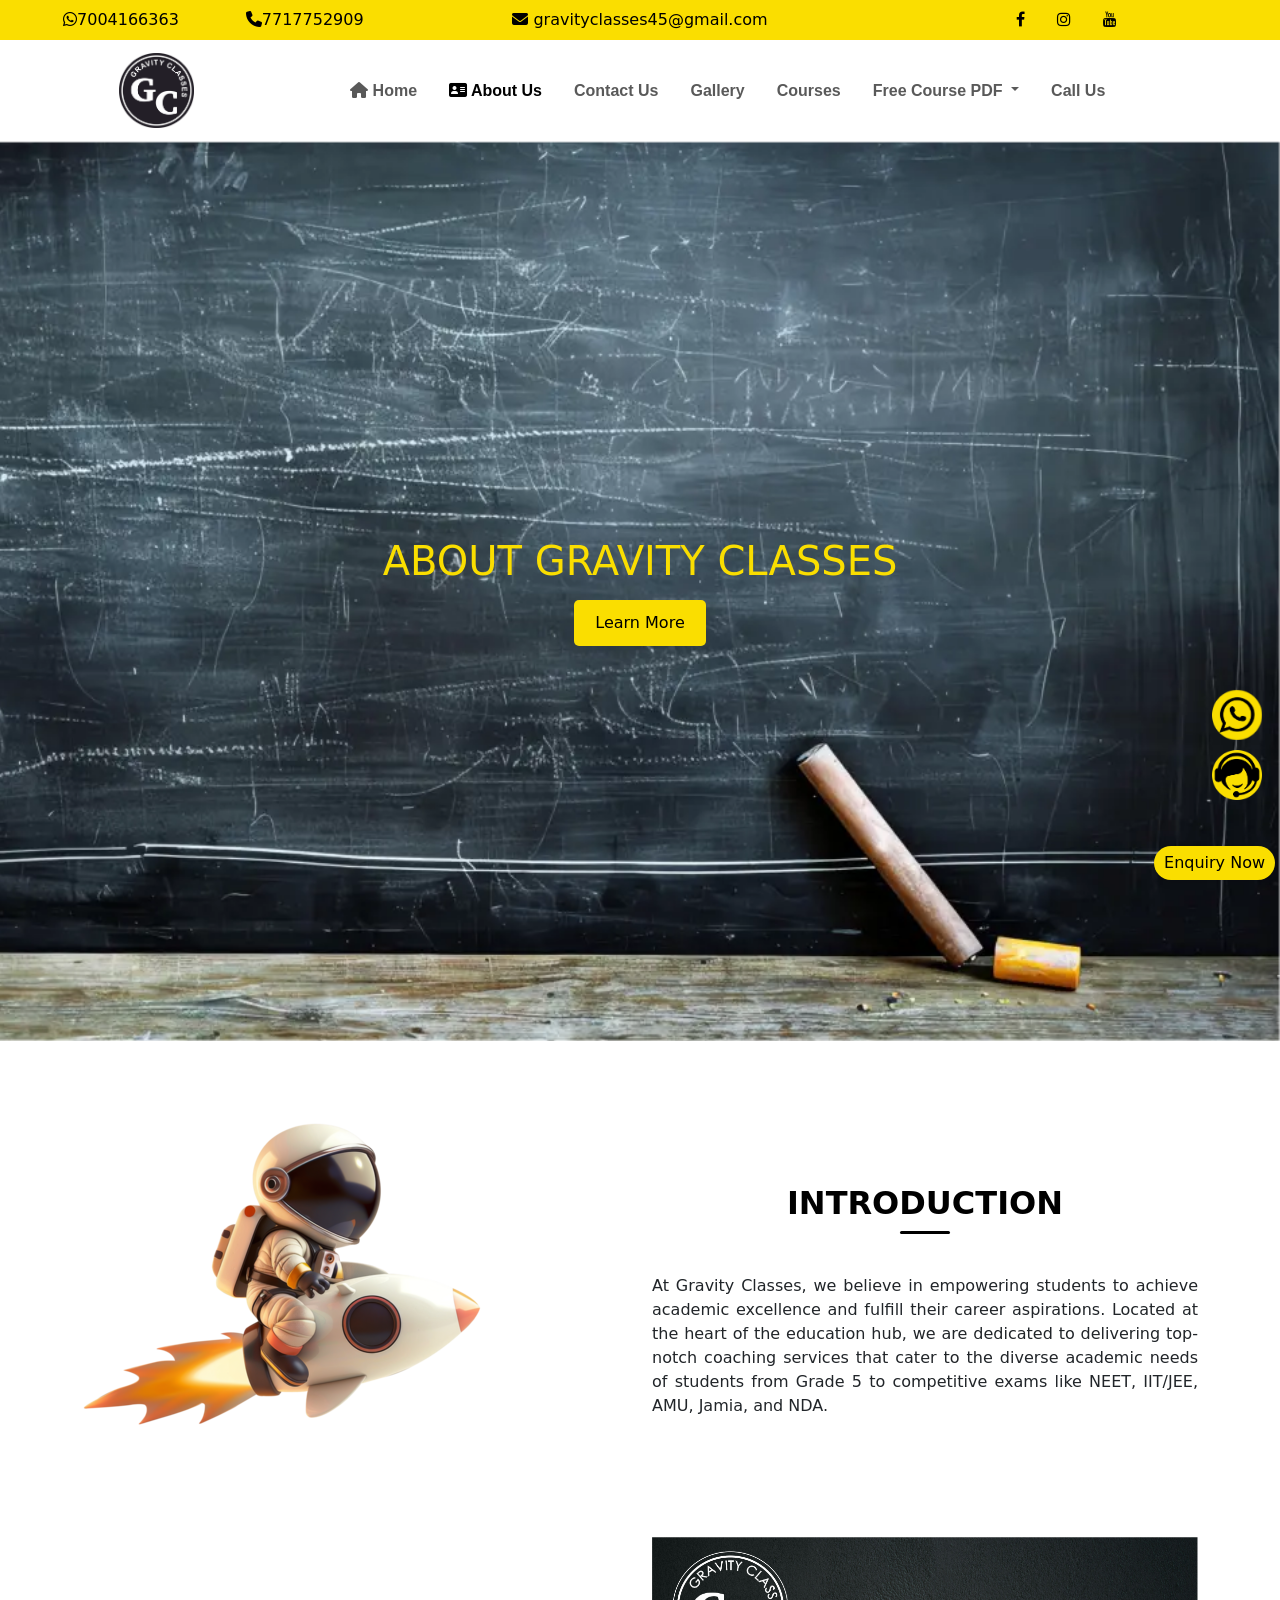
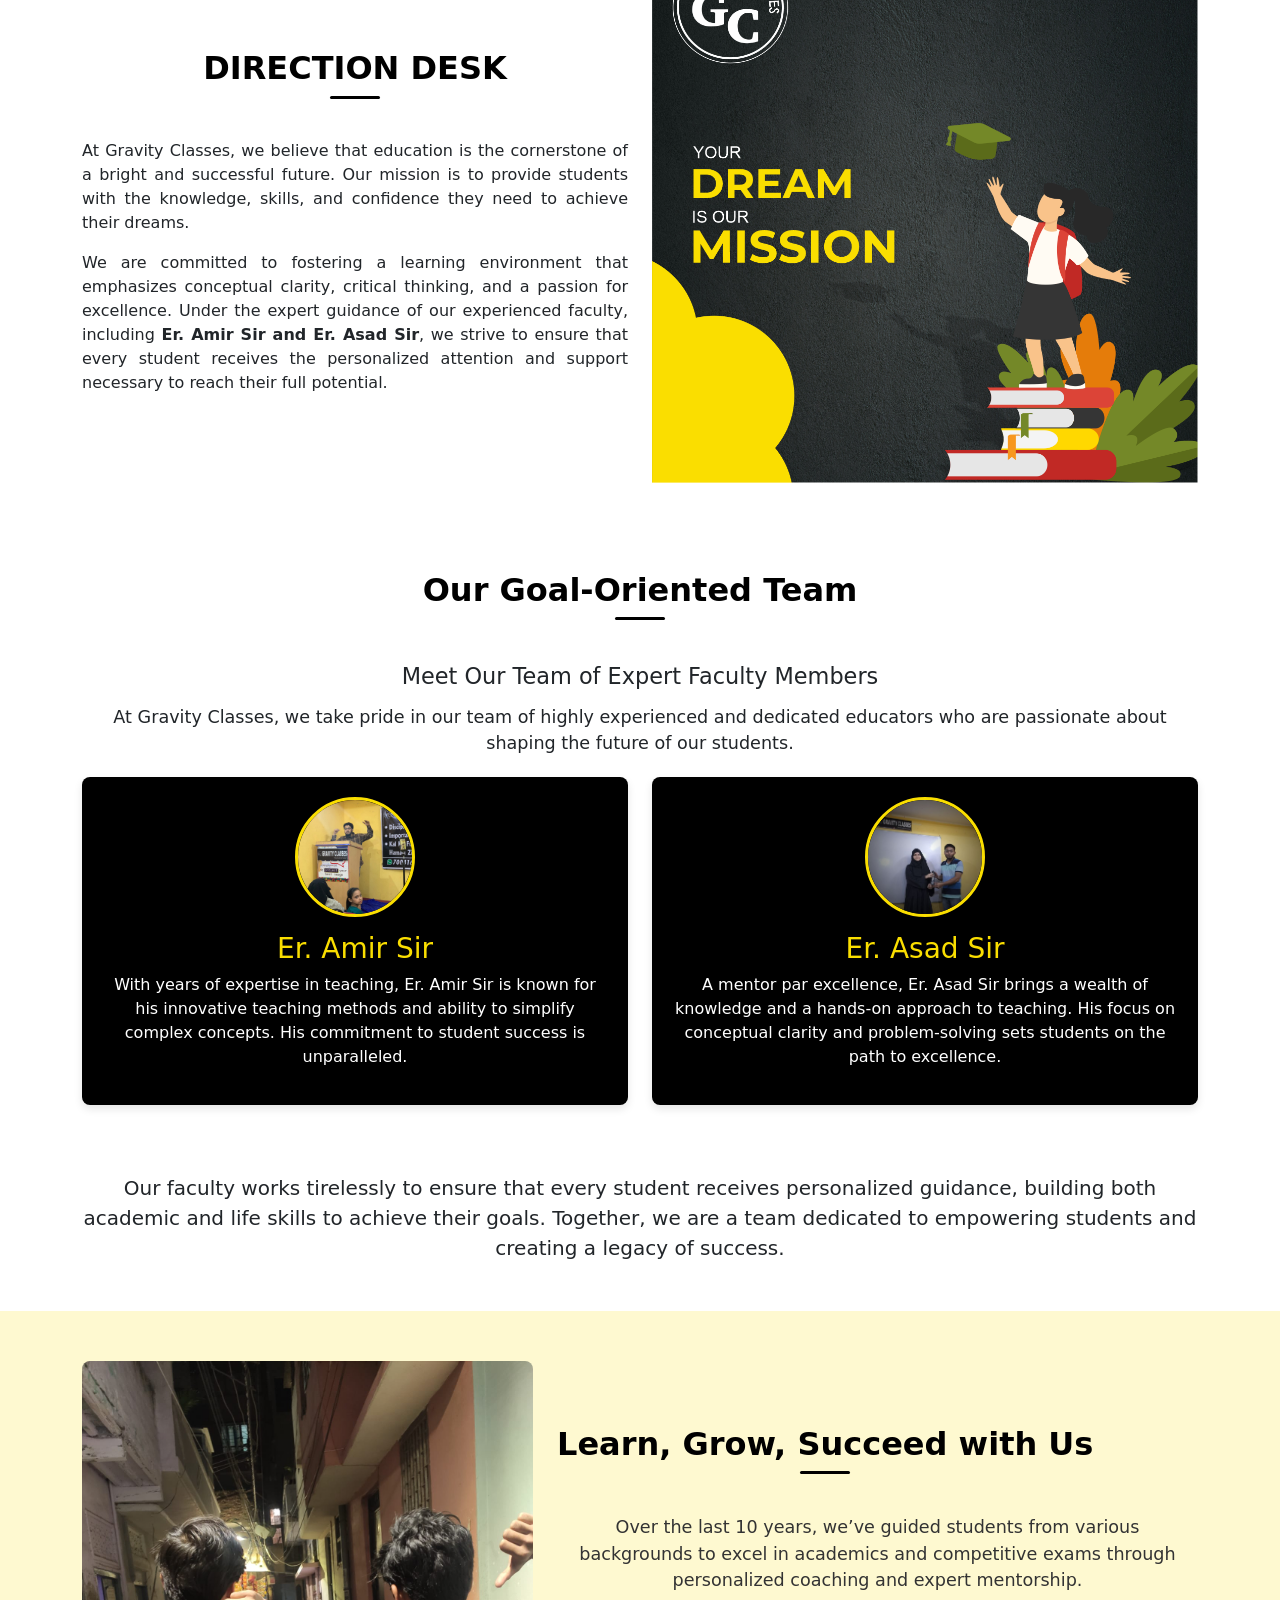
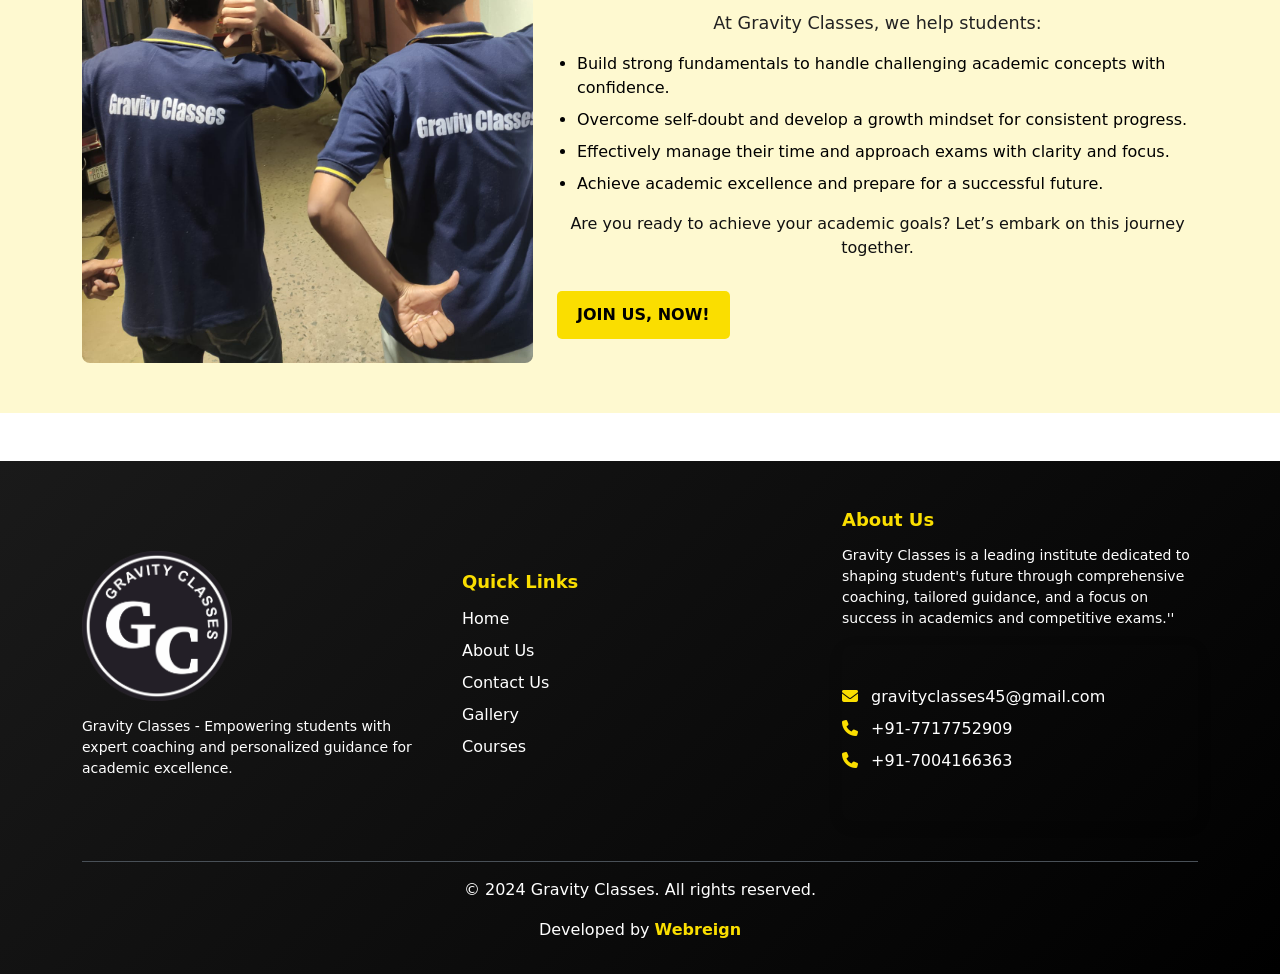
==== about.html @ c78eada7 "Add files via upload" ====
<!DOCTYPE html>
<html lang="en">

<head>
  <meta charset="UTF-8">
  <meta name="viewport" content="width=device-width, initial-scale=1.0">
  <title>Gravity Classes</title>
  <!-- custom css -->
  <link rel="stylesheet" href="stylesheet/style.css">
  <link rel="stylesheet" href="stylesheet/navbar.css">
  <link rel="stylesheet" href="stylesheet/header.css">
  <link rel="stylesheet" href="stylesheet/footer.css">
  <link rel="stylesheet" href="stylesheet/master.css">

  <!-- all cdn links -->
  <link href="https://cdn.jsdelivr.net/npm/bootstrap@5.3.3/dist/css/bootstrap.min.css" rel="stylesheet">
  <link rel="stylesheet" href="https://cdnjs.cloudflare.com/ajax/libs/font-awesome/6.6.0/css/all.min.css" />
  <link rel="stylesheet" href="https://cdnjs.cloudflare.com/ajax/libs/font-awesome/4.7.0/css/font-awesome.min.css">
  <link rel="stylesheet" href="https://unpkg.com/aos@next/dist/aos.css" />

  <!-- fonts -->
  <link rel="preconnect" href="https://fonts.googleapis.com">
  <link rel="preconnect" href="https://fonts.gstatic.com" crossorigin>
  <link
    href="https://fonts.googleapis.com/css2?family=Poppins:ital,wght@0,200;0,300;0,400;0,500;0,600;0,700;0,800;0,900;1,200&display=swap"
    rel="stylesheet">
  <link href="https://fonts.googleapis.com/css2?family=Montserrat:ital,wght@0,100..900;1,100..900&display=swap"
    rel="stylesheet">
</head>

<body>

  <!-- Navbar part start -->
  <div class="container-fluid sticky-top " style="z-index: 1030;">
    <!-- Top Bar Start -->
    <div class="container-fluid text-white sticky-top p-0" style="z-index: 1031;">
      <div class="row top-bar">
        <div class="col-md-4 d-flex justify-content-evenly gap-3 py-2">
          <a href="tel:+917004166363"><i class="fa-brands fa-whatsapp" data-aos="fade-up"></i>7004166363</a>
          <a href="tel:+917717752909"><i class="fa-solid fa-phone" data-aos="fade-down"></i>7717752909</a>
        </div>
        <div class="col-md-4 d-flex justify-content-center gap-3 py-2" data-aos="zoom-up">
          <a href="mailto:report2nestiva@gmail.com"><i class="fa-solid fa-envelope"></i>
            gravityclasses45@gmail.com</a>
        </div>

        <div class="col-md-4 d-flex justify-content-center gap-3 py-2">
          <div class="mx-2"><i class="fa fa-facebook" data-aos="fade-right" data-aos-delay="200"></i></div>
          <div class="mx-2"><i class="fa fa-instagram" data-aos="fade-right" data-aos-delay="300"></i></div>
          <div class="mx-2"><i class="fa fa-youtube" data-aos="fade-right" data-aos-delay="400"></i></div>
        </div>
      </div>
    </div>
    <!-- Top Bar End -->
    <div class="row bg-white">
      <div class="col-md-10 m-auto">
        <nav class="navbar navbar-expand-lg">
          <a class="navbar-brand" href="index.html"><img src="assets/Logo.png" alt="" width="75px"></a>
          <!-- toggle button -->
          <button class="navbar-toggler shadow-none border-0" type="button" data-bs-toggle="offcanvas"
            data-bs-target="#offcanvasDarkNavbar" aria-controls="offcanvasDarkNavbar" aria-label="Toggle navigation">
            <span class="navbar-toggler-icon"></span>
          </button>
          <!-- toggle button -->

          <div class="offcanvas offcanvas-start" tabindex="-1" id="offcanvasDarkNavbar"
            aria-labelledby="offcanvasDarkNavbarLabel">
            <!-- offcanvas header -->
            <div class="offcanvas-header">
              <a href="index.html"><img src="assets/Logo.png" alt="" width="75px"></a>
              <button type="button" class="btn-close btn-close-black shadow-none border-0" data-bs-dismiss="offcanvas"
                aria-label="Close"></button>
            </div>
            <!-- offcanvas header -->
            <!-- offcanvas body -->
            <div class="offcanvas-body">
              <!-- navbar nav -->
              <ul class="navbar-nav justify-content-end flex-grow-1 pe-5 gap-3">
                <li class="nav-item">
                  <a class="nav-link" aria-current="page" href="index.html"><i class="fa-solid fa-house"></i>
                    Home</a>
                </li>
                <li class="nav-item">
                  <a class="nav-link active" href="about.html"><i class="fa-solid fa-address-card"></i>
                    About Us</a>
                </li>
                <li class="nav-item">
                  <a class="nav-link" href="contact.html">Contact Us</a>
                </li>
                <li class="nav-item">
                  <a class="nav-link" href="gallery.html">Gallery</a>
                </li>

                <li class="nav-item">
                  <a class="nav-link" href="courses.html">Courses</a>
                </li>
                <!-- Free Course Dropdown Menu added below -->
                <li class="nav-item dropdown">
                  <a class="nav-link dropdown-toggle" href="#" id="freeCourseDropdown" role="button">
                    Free Course PDF
                  </a>
                  <ul class="dropdown-menu" aria-labelledby="freeCourseDropdown">
                    <li><a class="dropdown-item" href="class-9-pdf.html">Class 9</a></li>
                    <li><a class="dropdown-item" href="class-10-pdf.html">Class 10</a></li>
                  </ul>
                </li>

                <li class="nav-item ">
                  <a class="nav-link" href="tel:+917004166363" role="button" aria-expanded="true">
                    Call Us
                  </a>
                </li>
              </ul>
              <!-- navbar nav -->
            </div>
            <!-- offcanvas body -->
          </div>
        </nav>
      </div>
    </div>
  </div>
  <!-- Navbar part end -->

  <!-- about header -->
  <div class="container-fluid about-header">
    <div class="row">
      <div class="col-md-12">
        <h1>ABOUT GRAVITY CLASSES</h1>
        <center><a href="#story" class="btn">Learn More</a></center>
      </div>
    </div>
  </div>
  <!-- \end{code} -->

  <!-- Introduction start-->
  <div class="container my-5 mt-5 introduction">
    <div class="row">
      <div class="col-md-6">
        <div class="img-box-1" data-aos="fade-right">
          <img src="assets/gravity_intro.webp" class="img-fluid" alt="">
        </div>
      </div>
      <div class="col-md-6 d-flex align-items-center justify-content-center flex-column">
        <div class="content-box text-center">
          <h3 class="section-title">INTRODUCTION </h3>
          <p>At Gravity Classes, we believe in empowering students to achieve academic excellence and fulfill their
            career aspirations. Located at the heart of the education hub, we are dedicated to delivering top-notch
            coaching services that cater to the diverse academic needs of students from Grade 5 to competitive exams
            like NEET, IIT/JEE, AMU, Jamia, and NDA.</p>
        </div>
      </div>

    </div>
  </div>
  <!-- Introduction end-->

  <!-- Director's Desk start-->
  <div class="container mt-5 my-5 director">
    <div class="row">
      <div class="col-md-6 d-flex align-items-center justify-content-center flex-column">
        <div class="content-box text-center">
          <h3 class="section-title">DIRECTION DESK</h3>
          <p>At Gravity Classes, we believe that education is the cornerstone of a bright and successful future. Our
            mission is to provide students with the knowledge, skills, and confidence they need to achieve their dreams.
          </p>
          <P>We are committed to fostering a learning environment that emphasizes conceptual clarity, critical thinking,
            and a passion for excellence. Under the expert guidance of our experienced faculty, including <b> Er. Amir
              Sir and Er. Asad Sir</b>, we strive to ensure that every student receives the personalized attention and
            support necessary to reach their full potential.</P>
        </div>
      </div>
      <div class="col-md-6">
        <img src="assets/aboutGravitycreative.png" class="img-fluid" alt="">
      </div>
    </div>
  </div>
  <!-- Director's Desk end-->

  <!-- Goal-Oriented Team start-->
  <section class="container my-5 goal-team" data-aos="fade-up">
    <h2 class="section-title">Our Goal-Oriented Team</h2>
    <p class="section-subtitle">
      Meet Our Team of Expert Faculty Members
    </p>
    <p class="section-intro">
      At Gravity Classes, we take pride in our team of highly experienced and dedicated educators who are passionate
      about shaping the future of our students.
    </p>

    <div class="row">
      <!-- Card 1: Er. Amir Sir -->
      <div class="col-md-6 mb-5">
        <div class="team-card" data-aos="fade-up">
          <img src="/assets/codepen1.jpg" alt="Er. Amir Sir" class="team-img">
          <h3>Er. Amir Sir</h3>
          <p>With years of expertise in teaching, Er. Amir Sir is known for his innovative teaching methods and ability
            to simplify complex concepts. His commitment to student success is unparalleled.</p>
        </div>
      </div>

      <!-- Card 2: Er. Asad Sir -->
      <div class="col-md-6">
        <div class="team-card" data-aos="fade-up" data-aos-delay="100">
          <img src="/assets/codepen2.jpg" alt="Er. Asad Sir" class="team-img">
          <h3>Er. Asad Sir</h3>
          <p>A mentor par excellence, Er. Asad Sir brings a wealth of knowledge and a hands-on approach to teaching. His
            focus on conceptual clarity and problem-solving sets students on the path to excellence.</p>
        </div>
      </div>
    </div>

    <p class="team-note">
      Our faculty works tirelessly to ensure that every student receives personalized guidance, building both academic
      and life skills to achieve their goals. Together, we are a team dedicated to empowering students and creating a
      legacy of success.
    </p>
  </section>
  <!-- Goal-Oriented Team end-->

  <!-- Study Centers Section start-->
  <section class="coaching-section">
    <div class="container">
      <div class="row align-items-center">
        <!-- Image Column -->
        <div class="col-md-5">
          <img src="assets/codepen5.jpg" alt="Coach Image" class="coach-img">
        </div>
        <!-- Content Column -->
        <div class="col-md-7">
          <h3 class="section-title">Learn, Grow, Succeed with Us</h3>
          <p class="intro-text">
            Over the last 10 years, we’ve guided students from various backgrounds to excel in academics and competitive
            exams through personalized coaching and expert mentorship.
          </p>
          <p class="coaching-details">
            At Gravity Classes, we help students:
          </p>
          <ul class="coaching-list">
            <li>Build strong fundamentals to handle challenging academic concepts with confidence.</li>
            <li>Overcome self-doubt and develop a growth mindset for consistent progress.</li>
            <li>Effectively manage their time and approach exams with clarity and focus.</li>
            <li>Achieve academic excellence and prepare for a successful future.</li>
          </ul>
          <p class="coaching-question">
            Are you ready to achieve your academic goals? Let’s embark on this journey together.
          </p>
          <a href="#" class="cta-btn">JOIN US, NOW!</a>
        </div>

      </div>
    </div>
  </section>

  <!-- Study Centers Section end-->





  <!-- Footer Start -->
  <footer id="footer" class="bg-black pt-5 pb-3 text-white mt-5" data-bs-theme="dark">
    <div class="container">
      <div class="row align-items-center">

        <!-- Logo Section -->
        <div class="col-md-4 text-center text-md-start">
          <a href="index.html">
            <img src="assets/Logo.png" alt="Gravity Classes Logo" class="footer-logo">
          </a>
          <p class="footer-text">
            Gravity Classes - Empowering students with expert coaching and personalized guidance for academic
            excellence.
          </p>
        </div>

        <!-- Navigation Links -->
        <div class="col-md-4">
          <h5 class="widget-title">Quick Links</h5>
          <ul class="list-unstyled">
            <li><a href="index.html">Home</a></li>
            <li><a href="about.html">About Us</a></li>
            <li><a href="contact.html">Contact Us</a></li>
            <li><a href="gallery.html">Gallery</a></li>
            <li><a href="courses.html">Courses</a></li>
          </ul>
        </div>

        <!-- About Section -->
        <div class="col-md-4">
          <h5 class="widget-title">About Us</h5>
          <p class="footer-text">
            Gravity Classes is a leading institute dedicated to shaping student's future through comprehensive coaching,
            tailored guidance, and a focus on success in academics and competitive exams.''
          </p>
          <ul class="list-unstyled contact-info">
            <li><i class="fas fa-envelope"></i> <a
                href="mailto:gravityclasses45@gmail.com">gravityclasses45@gmail.com</a></li>
            <li><i class="fas fa-phone"></i> <a href="tel:+917717752909">+91-7717752909</a></li>

            <li><i class="fas fa-phone"></i> <a href="tel:+917004166363">+91-7004166363</a></li>
          </ul>
        </div>

      </div>

      <!-- Copyright & Developer Info -->
      <div class="border-top mt-4 pt-3 text-center">
        <p>© 2024 Gravity Classes. All rights reserved.</p>
        <p>Developed by <a href="webreign.in" class="developer-link">Webreign</a></p>
      </div>
    </div>
  </footer>
  <!-- Footer End -->

  <!--All fixed button for call and whatsapp start -->
  <button type="button" class="fixed-enquiry-btn" data-bs-toggle="modal" data-bs-target="#enquiryModal">
    Enquiry Now
  </button>
  <!-- Modal -->
  <div class="modal fade" id="enquiryModal" tabindex="-1" aria-labelledby="enquiryModalLabel" aria-hidden="true">
    <div class="modal-dialog">
      <div class="modal-content">
        <div class="modal-header">
          <h5 class="modal-title" id="enquiryModalLabel">Enquiry Form</h5>
          <button type="button" class="btn-close bg-warning shadow-none border-0" data-bs-dismiss="modal"
            aria-label="Close"></button>
        </div>
        <div class="modal-body">
          <form action="https://api.web3forms.com/submit" method="POST">
            <input type="hidden" name="access_key" value="4f7d70d0-d4d8-4e77-a609-e9d0a8ba5154" />
            <!-- Honeypot Spam Protection -->
            <input type="checkbox" name="botcheck" class="hidden" style="display: none" />

            <div class="mb-3">
              <label for="name" class="form-label">Name</label>
              <input type="text" class="form-control" id="name" name="name" placeholder="Enter your name" required />
            </div>

            <div class="mb-3">
              <label for="email" class="form-label">Email address</label>
              <input type="email" class="form-control" id="email" name="email" placeholder="Enter your email"
                required />
            </div>

            <div class="mb-3">
              <label for="phone" class="form-label">Phone Number</label>
              <input type="tel" class="form-control" id="phone" name="phone" placeholder="Enter your phone number"
                required />
            </div>

            <!-- Modal Footer with buttons -->
            <div class="modal-footer">
              <button type="button" class="btn" data-bs-dismiss="modal" id="btn_close">
                Close
              </button>
              <button type="submit" class="btn btn-brand">Submit</button>
            </div>
          </form>
        </div>
      </div>
    </div>
  </div>

  <div class="fixed-buttons">
    <a href="https://wa.me/+917004166363" target="_blank"><img src="assets/wh.png" alt="" data-aos="zoom-in-down" /></a>
    <a href="tel:+917717752909" class="call"><img src="assets/calling.png" alt="" data-aos="fade-right" /></a>
  </div>
  <!--All fixed button for call and whatsapp end -->

  <!-- all cdn js -->
  <script src="https://cdn.jsdelivr.net/npm/bootstrap@5.3.3/dist/js/bootstrap.bundle.min.js"></script>
  <script src="https://unpkg.com/aos@next/dist/aos.js"></script>
  <link rel="stylesheet" href="https://cdn.jsdelivr.net/npm/swiper/swiper-bundle.min.css">
  <script src="https://cdn.jsdelivr.net/npm/swiper/swiper-bundle.min.js"></script>
  <script src="script.js"></script>
  <script>
    AOS.init({
      offset: 120,
      duration: 1000
    });
  </script>
</body>

</html>
---- stylesheet/style.css ----
/* Coaching Overview Start */
#OverviewContainer {
    background-color: var(--black);
    padding: 60px 0;
}

.Overview {
    display: flex;
    align-items: center;
    justify-content: center;
    min-height: 90vh;
    flex-direction: column;
    text-align: center;
}

.overviewCard {
    background: var(--yellow);
    padding: 40px;
    border-radius: 10px;
    text-align: center;
    max-width: 800px;
    margin: auto;
    box-shadow: 0px 4px 10px rgba(255, 223, 0, 0.2);
    transition: transform 0.3s ease-in-out;
}

.overviewCard:hover {
    transform: translateY(-5px);
}

.overviewCard h2 {
    font-size: 38px;
    font-weight: 700;
    color: var(--black);
    white-space: nowrap;
    text-transform: uppercase;
}

.overviewCard p {
    font-size: 16px;
    line-height: 1.6;
    color: var(--black);
    font-weight: 500;
    text-align: justify;
}

.btn-learn {
    display: inline-block;
    margin-top: 20px;
    padding: 12px 24px;
    background-color: var(--black);
    color: var(--yellow);
    font-weight: 600;
    border-radius: 6px;
    text-decoration: none;
    transition: 0.3s ease-in-out;
}

.btn-learn:hover {
    background-color: var(--white);
    color: var(--black);
}

/* Mission & Vision Section */
.mission-vision-section {
    background-color: var(--black);
    padding: 60px 0;
}

.mission-vision-section .row {
    display: flex;
    align-items: center;
    justify-content: center;
}

.mission-box,
.vision-box {
    background: var(--yellow);
    padding: 40px;
    border-radius: 10px;
    text-align: center;
    box-shadow: 0px 4px 10px rgba(255, 223, 0, 0.2);
    transition: transform 0.3s ease-in-out;
    max-width: 500px;
    margin: 20px auto;
}

.mission-box:hover,
.vision-box:hover {
    transform: translateY(-5px);
}

.mission-box h2,
.vision-box h2 {
    font-size: 30px;
    font-weight: 700;
    color: var(--black);
    text-transform: uppercase;
    margin-bottom: 15px;
}

.mission-box p,
.vision-box p {
    font-size: 16px;
    color: var(--black);
    font-weight: 500;
    text-align: center;
}

.highlight {
    font-size: 16px;
    font-style: italic;
    font-weight: 900;
}

/* Responsive Design */
@media (max-width: 992px) {
    .Overview {
        min-height: auto;
        padding: 40px 0;
    }

    .overviewCard {
        padding: 30px;
    }

    .overviewCard h1 {
        font-size: 34px;
    }

    .overviewCard h2 {
        font-size: 16px;
    }

    .mission-vision-section .row {
        flex-direction: column;
    }

    .mission-box,
    .vision-box {
        padding: 30px;
        width: 90%;
    }
}

@media (max-width: 768px) {
    .overviewCard h1 {
        font-size: 28px;
    }

    .overviewCard h2 {
        font-size: 16px;
    }

    .mission-box h2,
    .vision-box h2 {
        font-size: 16px;
    }

    .mission-box p,
    .vision-box p {
        font-size: 16px;
    }
}

@media (max-width: 576px) {
    .overviewCard {
        padding: 25px;
        max-width: 95%;
    }

    .mission-box,
    .vision-box {
        padding: 25px;
    }

    .overviewCard h1 {
        font-size: 24px;
    }

    .overviewCard h2 {
        font-size: 16px;
    }
}

/* Coaching Overview End */


/* Fixed Background Start */
#fixedContainer {
    width: 100%;
    height: 60vh;
    background-image: url('/assets/fixedBg.png');
    background-repeat: no-repeat;
    background-size: cover;
    /* Ensures full coverage */
    background-position: center;
    background-attachment: fixed;
    display: flex;
    align-items: center;
    justify-content: center;
    text-align: center;
}

/* Styling for the text */
#fixedContainer h2 {
    font-size: 36px;
    color: var(--black);
    font-weight: 700;
    text-transform: uppercase;
}

/* Button Styling */
.btn-join {
    display: inline-block;
    margin-top: 20px;
    padding: 12px 24px;
    background-color: var(--black);
    color: var(--white);
    font-weight: 600;
    border-radius: 6px;
    text-decoration: none;
    transition: 0.3s ease-in-out;
}

.btn-join:hover {
    background-color: var(--white);
    color: var(--black);
}

/* Responsive Fix */
@media (max-width: 768px) {

    #fixedContainer {
        height: 40vh;
        background-color: var(--yellow);
        background-size: contain;
    }

    #fixedContainer h2 {
        font-size: 16px;
    }

    .btn-join {
        padding: 10px 20px;
    }
}

/* fixed background end */



/* Courses start */
.courses .icon-box {
    box-shadow: 0px 8px 30px rgba(0, 0, 0, 0.12);
    padding: 40px 25px;
    border-radius: 12px;
    transition: all 0.4s ease-in-out;
    background: var(--white);
    text-align: center;
}

.courses .icon-box .icon {
    margin-bottom: 20px;
    display: inline-block;
    width: 60px;
    height: 60px;
    color: var(--black);
    font-size: 30px;
    line-height: 60px;
    border-radius: 50%;
    background-color: var(--yellow);
}

.courses h2,
p {
    text-align: center;
}

.courses .icon-box h4 {
    font-weight: 600;
    margin-bottom: 36px;
    font-size: 16px;
    color: var(--black);
}

.courses .icon-box h4 a {
    color: var(--black);
    text-decoration: none;
}

.courses .icon-box p {
    font-size: 16px;
    color: var(--black);
    margin-bottom: 0;
}

.courses .icon-box:hover {
    transform: translateY(-10px) scale(1.05);
    background: var(--yellow);
    color: var(--black);
    transform: 0.5s ease;
}

.courses .icon-box:hover .icon {
    background-color: var(--black);
    color: var(--yellow);
}

.courses .icon-box:hover h4,
.courses .icon-box:hover p {
    color: var(--black);
}

/* Courses end */

/* Image Gallery Animation Start */
.gallery-slider {
    display: flex;
    flex-wrap: wrap;
    justify-content: center;
    width: 100%;
    padding: 1vw 2vw;
}

/* Panel Styling */
.panel {
    background-size: cover;
    background-position: center;
    background-repeat: no-repeat;
    height: 80vh;
    border-radius: 20px;
    color: #fff;
    cursor: pointer;
    flex: 0.5;
    margin: 10px;
    position: relative;
    transition: all 0.4s ease-in-out;
    box-shadow: 0 4px 8px rgba(0, 0, 0, 0.2);
}

/* Active Panel Effect */
.panel.active {
    flex: 2;
    transform: scale(1.05);
    box-shadow: 0 8px 16px rgba(0, 0, 0, 0.3);
}

/* Hover Effect */
.panel:hover {
    box-shadow: 0 6px 10px rgba(0, 0, 0, 0.25);
}

/* Responsive Design for Smaller Screens */
@media (max-width: 768px) {
    .gallery-slider {
        height: 599px;
        flex-direction: column;
        align-items: center;
    }

    .panel {
        width: 90%;
        height: 100%;
    }

    .panel.active {
        height: 100%;
        flex: 3.5;
        transform: scale(1.08);
    }
}

/* Image Gallery Animation end */

/* Content Section start*/
.content-section {
    padding: 6vw 0;
    margin: 2vw 1vw;
}

/* Paragraph Styling */
.content-text p {
    font-size:16px;
    font-weight: 500;
    text-align:left;
    font-family: 'poppins', sans-serif;
}

/* Span */
.content-text span {
    font-size:16px;
    color: var(--black);
    font-weight: 700;
    font-family: 'montserrat', sans-serif;
}

/* content section end */


/* heighlight section start */
.highlights-section {
    background-color:var(--yellow);
    padding: 50px 0;
    text-align: center;
}

/* Title Styling */
.section-title {
    font-size: 32px;
    font-weight: bold;
    color:var(--black);
    margin-bottom: 20px;
    position: relative;
    display: inline-block;
}

.section-title::after {
    content: "";
    width: 50px;
    height: 3px;
    background-color:var(--black);
    display: block;
    margin: 8px auto 0;
    border-radius: 5px;
}

/* Cards Container */
.cards {
    display: flex;
    justify-content: center;
    gap: 20px;
    flex-wrap: wrap;
    margin-top: 20px;
}

/* Individual Card */
.highlight-card {
    background: #fff;
    padding: 25px;
    width: 320px;
    border-radius: 10px;
    box-shadow: 0 4px 10px rgba(0, 0, 0, 0.1);
    text-align: center;
    transition: transform 0.3s ease-in-out, box-shadow 0.3s ease-in-out;
}

.highlight-card i {
    font-size: 50px;
    color:var(--black);
    margin-bottom: 15px;
}

.highlight-card p {
    font-size: 16px;
    color: var(--black);
    font-weight: 500;
}

/* Hover Effect */
.highlight-card:hover {
    background-color:var(--yellow);
    transform: translateY(-5px);
    box-shadow: 0 6px 15px rgba(0, 0, 0, 0.15);
}

/* Responsive Design */
@media (max-width: 1024px) {
    .cards {
        flex-direction: column;
        align-items: center;
    }

    .highlight-card {
        width: 90%;
    }
}
/* heighlight section end */

    /* addmission section start */
    .admission-section {
        display: flex;
        align-items: center;
        justify-content: space-between;
        padding: 50px;
        background-color: var(--yellow);
        /* overflow-x: hidden; */
        flex-wrap: wrap;
        gap: 20px;
      }
      
      /* Admission Box */
      .admission-box {
        background: var(--black);
        color: white;
        padding: 40px;
        border-radius: 10px;
        text-align: center;
        width: 300px;
        box-shadow: 5px 10px 20px rgba(0, 0, 0, 0.2);
        transform: skewX(-10deg);
      }
      
      .admission-box h3 {
        font-size: 18px;
        font-weight: 500;
      }
      
      .admission-box h1 {
        font-size: 50px;
        font-weight: 700;
      }
      
      .admission-box p {
        font-size: 20px;
        margin: 10px 0;
      }
      
      .btn-admission {
        display: inline-block;
        padding: 10px 20px;
        border: 2px solid white;
        color: white;
        text-decoration: none;
        font-weight: bold;
        border-radius: 5px;
        transition: 0.3s;
      }
      
      .btn-admission:hover {
        background: white;
        color: var(--black);
      }
      
      /* Testimonial Section */
      .testimonial-box {
        width: 50%;
        text-align: center;
        padding: 20px;
        position: relative;
      }
      
      .testimonial-slider {
        width: 100%;
        padding: 20px;
      }
      
      .swiper-slide {
        text-align: center;
        background: white;
        padding: 20px;
        border-radius: 10px;
      }
      
      .testimonial-text {
        font-size: 16px;
        font-style: italic;
        color: #333;
        line-height: 1.5;
      }
      
      .student-name {
        font-size: 18px;
        font-weight: bold;
        color: var(--black);
        margin-top: 10px;
      }
      
      /* Swiper Buttons */
      .swiper-button-prev,
      .swiper-button-next {
        color: var(--black);
      }
      
      .swiper-pagination {
        position: relative;
        margin-top: 10px;
        color: var(--black);
      }
      
      /* Responsive Design */
      @media (max-width: 1024px) {
        .admission-section {
          flex-direction: column;
          align-items: center;
          padding: 30px;
        }
      
        .admission-box {
          width: 80%;
          transform: none;
        }
      
        .testimonial-box {
          width: 100%;
        }
      }
      
      @media (max-width: 768px) {
        .admission-box {
          width: 100%;
          padding: 30px;
        }
      
        .admission-box h1 {
          font-size: 40px;
        }
      
        .testimonial-box {
          padding: 10px;
        }
      
        .swiper-slide {
          padding: 15px;
        }
      }
      
      @media (max-width: 480px) {
        .admission-section {
          padding: 20px;
        }
      
        .admission-box {
          width: 100%;
          padding: 20px;
        }
      
        .admission-box h1 {
          font-size: 35px;
        }
      
        .testimonial-text {
          font-size: 14px;
        }
      
        .student-name {
          font-size: 16px;
        }
      
        .swiper-button-prev,
        .swiper-button-next {
          display: none;
        }
      }
      
    /* addmissionn section end */

/* General container and MAP styling */
.gmap {
    background-color: #ffffff;
    border-radius: 28px; /* outer radius = inner radius (20px) + padding (8px) */
    padding: 20px; /* Adding padding to ensure content doesn't touch the edges */
    margin: 20px auto; /* Center the container */
  }
  
  .map {
    border-radius: 20px; /* inner radius */
    box-shadow: 0 0 10px rgba(0, 0, 0, 0.1);
    width: 100%; /* Make the map responsive */
    height: 100%;
  }
  
  /* Adjust FORM container */
  .form-container {
    background-color: #fff;
    padding: 20px; /* Increased padding for better spacing */
    border-radius: 20px;
    box-shadow: 0 0 10px rgba(0, 0, 0, 0.1);
  }
  
  /* Align input groups in a row */
  .input-group {
    margin-bottom: 15px;
  }
  
  .input-group-row {
    display: flex;
    justify-content: space-between;
  }
  
  .input-group-row .input-group {
    flex: 1;
  }
  
  .input-group-row .input-group:first-child {
    margin-right: 10px; /* Space between Full Name and Phone fields */
  }
  
  /* Standard input and textarea styling */
  input, textarea {
    width: 100%;
    padding: 12px;
    border: 1px solid #ccc;
    border-radius: 8px;
    font-size: 16px;
    color: #333;
  }
  
  /* Submit button styling */
  .form-container button {
    width: 100%;
    padding: 12px;
    background-color: #000000;
    color: white;
    font-size: 16px;
    cursor: pointer;
    border-radius: 8px;
  }
  
  .form-container button:hover {
    background-color: #87947B;
    transition: background-color 0.3s ease;
  }
  
  /* Responsive Design */
  @media (max-width: 768px) {
    .gmap {
      padding: 10px;
    }
  
    .map, .form-container {
      margin: 0 auto;
      width: 100%;
      max-width: 100%;
    }
  
    .input-group-row {
      flex-direction: column;
    }
  
    .input-group-row .input-group:first-child {
      margin-right: 0;
      margin-bottom: 15px; /* Space between stacked fields */
    }
  }
  
  /*================================================== */

  /* ABOUT US PAGE CSS */


/* About Header */
.about-header {
  background-image: url('/assets/aboutUsbackground.webp');
  background-position: right;
  background-repeat: no-repeat;
  background-size: cover;
  height: 100vh;
  display: flex;
  align-items: center;
  justify-content: center;
  text-align: center;
  color: var(--primary-color);
}

.about-header h1 {
  font-size: 2.5rem;
  margin-bottom: 15px;
  color:var(--yellow);
}

.about-header .btn {
  background-color: var(--yellow);
  color: var(--black);
  text-decoration: none;
  border-radius: 5px;
  padding: 10px 20px;
  font-size: 1rem;
  display: inline-block;
}

.about-header .btn:hover {
  background-color: var(--white);
}

/* Responsive Design */
@media (max-width: 768px) {
  .about-header {
      height: 40vh;
      background-position: center;
      padding: 20px;
  }

  .about-header h1 {
      font-size: 2rem;
  }

  .about-header .btn {
      font-size: 0.9rem;
      padding: 8px 16px;
  }
}

.introduction p{
  text-align:justify;
}

.director p{
  text-align:justify;
}

  /* goal oriented team start */
.goal-team {
  text-align: center;
}

.section-title {
  font-size: 2rem;
  font-weight: bold;
  color: var(--brand-heading);
}

.section-subtitle {
  font-size: 1.4rem;
  font-weight: 600;
  margin-bottom: 10px;
}

.section-intro {
  font-size: 1.1rem;
  margin-bottom: 20px;
}

/* Team Card */
.team-card {
  background: var(--black);
  color: var(--white);
  padding: 20px;
  border-radius: 8px;
  text-align: center;
  box-shadow: 0 4px 8px rgba(0, 0, 0, 0.1);
  transition: transform 0.3s ease-in-out;
}

.team-card:hover {
  transform: translateY(-5px);
}

/* Team Image */
.team-img {
  width: 120px;
  height: 120px;
  object-fit: cover;
  border-radius: 50%;
  margin-bottom: 15px;
  border: 3px solid var(--yellow);
}
.team-card h3{
  color:var(--yellow);
}
/* Team Note */
.team-note {
  margin-top: 20px;
  font-size:20px;
}

/* Responsive Styling */
@media (max-width: 768px) {
  .section-title {
      font-size:32px;
  }

  .section-subtitle {
      font-size: 1.3rem;
  }

  .team-card {
      padding: 15px;
  }

  .team-img {
      width: 100px;
      height: 100px;
  }

  .team-card h3 {
      font-size:24px;
      color:var(--yellow);
  }

  .team-card p {
      font-size:16px;
  }
}

  /* study center start */

  /* Coaching Section */
.coaching-section {
  background:#fadd002f; /* Soft background */
  padding: 50px 0;
}

/* Image Styling */
.coach-img {
  width: 100%;
  height: auto;
  border-radius: 8px;
  object-fit: cover;
}

/* Text Styling */
.intro-text {
  font-size: 1.1rem;
  font-weight: 600;
  color: #333;
}

.coaching-details {
  font-size: 1.1rem;
  font-weight: 700;
  margin-top: 15px;
  color: #222;
}

/* List Styling */
.coaching-list {
  padding-left: 20px;
  list-style-type: disc;
}

.coaching-list li {
  font-size: 1rem;
  margin-bottom: 8px;
  color:var(--black);
}

/* Final Call to Action */
.coaching-question {
  font-size: 1rem;
  font-weight: bold;
  margin-top: 15px;
  color: #111;
}

/* Button */
.cta-btn {
  display: inline-block;
  background:var(--yellow); /* Deep green */
  color: var(--black);
  padding: 12px 20px;
  text-transform: uppercase;
  font-weight: bold;
  text-decoration: none;
  border-radius: 5px;
  margin-top: 15px;
  transition: background 0.3s;
}

.cta-btn:hover {
  background:var(--black);
  color:var(--white);
}

/* Responsive Adjustments */
@media (max-width: 768px) {
  .coaching-section .row {
      text-align: center;
  }

  .coach-img {
      margin-bottom: 20px;
  }
}
/* +++++++++++++++++++++++++++++++++++++++++++ */
/* contact us page css */

/* ================contact page css =======================*/
.contact-header {
  background-color: var(--black);
  color: #fff;
  padding: 60px 0;
  text-align: center;
}

.contact-header h1 {
  font-size: 3rem;
  margin-bottom: 20px;
}

.contact-header p {
  font-size: 1.2rem;
  text-align: center;
}

.section-title {
  text-align: center;
  margin: 40px 0;
  color: var(--black);
}

.contact-info {
  /* background-color:var(--yellow); */
  padding: 40px;
  border-radius: 10px;
  box-shadow: 0 4px 15px rgba(0, 0, 0, 0.1);
}

.contact-info h3 {
  color: var(--black);
  margin-bottom: 20px;
}

.contact-info p {
  margin-bottom: 10px;
  font-size: 1rem;

}

.contact-form {
  background-color: #fff;
  padding: 40px;
  border-radius: 10px;
  box-shadow: 0 4px 15px rgba(0, 0, 0, 0.1);
}

.contact-form .btn-primary {
  background-color: var(--yellow);
  color:var(--black);
  border: none;
  transition: background-color 0.3s ease;
}

.contact-form .btn-primary:hover {
  background-color: var(--black);
}

.map-section iframe {
  border: 0;
  width: 100%;
  height: 300px;
  border-radius: 10px;
  box-shadow: 0 4px 15px rgba(0, 0, 0, 0.1);
}
/* ++++++++++++++++++++++++++++++++++++++++++ */
/* gallery css start */
.gallery-container {
  max-width: 1200px;
  margin: 0 auto;
  text-align: center;
}

.gallery {
  display: grid;
  grid-template-columns: repeat(4, 1fr);
  gap: 16px;
  transition: all 0.3s ease;
}

.gallery-item {
  position: relative;
  overflow: hidden;
}

.gallery-item img {
  width: 100%;
  height: 200px;  /* Fixed height for each image */
  object-fit: cover;  /* Ensures the image covers the entire area while maintaining aspect ratio */
  cursor: pointer;
  border-radius: 8px;
  transition: transform 0.3s ease;
}

.gallery-item img:hover {
  transform: scale(1.05); /* Slight zoom effect on hover */
}

button {
  padding: 10px 20px;
  background-color: #BB2D3B;
  color: white;
  border: none;
  cursor: pointer;
  margin-top: 20px;
}

button:hover {
  background-color: #9A2532;
}

.modal {
  display: none;
  position: fixed;
  z-index: 1;
  padding-top: 60px;
  left: 0;
  top: 0;
  width: 100%;
  height: 100%;
  overflow: auto;
  background-color: rgba(0,0,0,0.8);
}

.modal-content {
  margin: auto;
  display: block;
  max-width: 80%;
  max-height: 80%;
  object-fit: cover;

}

.close-btn {
  position: absolute;
  top: 15px;
  right: 35px;
  font-size: 40px;
  font-weight: bold;
  color: #fff;
  cursor: pointer;
}

.prev, .next {
  position: absolute;
  top: 50%;
  color: white;
  font-size: 30px;
  padding: 16px;
  cursor: pointer;
  user-select: none;
}

.prev { left: 0; }
.next { right: 0; }

/* +++++++++++++++++++++++++++++++++++++++++++++++ */
/* courses css start */

header{
  height:70vh;
  text-align:center;
  display:flex;
  align-items:center;
  justify-content:center;
  flex-direction:column;
}

header h1{
  color:var(--yellow);
  font-size:66px;
}
header p{
  color:var(--white);
}
.course-card {
  border: 1px solid #ddd;
  border-radius: 8px;
  overflow: hidden;
  box-shadow: 0 4px 6px rgba(0, 0, 0, 0.1);
  transition: transform 0.2s ease;
}


.course-card:hover {
  transform: scale(1.05);
}

.course-header {
  background-color:var(--yellow);
  color: var(--black);
  padding: 15px;
  text-align: center;
  white-space: nowrap;
}

.btn-enroll {
  background-color:var(--yellow);
  color: var(--black);
  border: none;
}

.btn-enroll:hover {
  background-color:var(--yellow);
}
---- stylesheet/navbar.css ----
/* Top Bar */
.top-bar {
  background-color: var(--yellow);
  color: var(--black);
}

.top-bar a {
  text-decoration: none;
  color: var(--black);
  cursor: pointer;
}

/* Navbar part */
.offcanvas-header {
  background-color: var(--yellow);
  color: var(--black);
}

.navbar-nav .nav-item .nav-link {
  font-family: Lato, sans-serif;
  font-size: 16px;
  font-weight: 600;
}

.navbar-nav .nav-item .active {
  color: var(--black);
  border-radius: 5px;
}

.navbar-nav .nav-item .nav-link:hover {
  background-color: var(--yellow);
  border-radius: 5px;
  color: black;
}

/* Custom CSS to handle the hover */
.navbar-nav .nav-item:hover .dropdown-menu {
  display: block;
}

.dropdown-menu {
  /* background-color: var(--yellow)!important; */
  color: var(--black);
  margin-top: 0;
  max-height: 300px;
  overflow-y: auto;
  scrollbar-width: none;
  /* Firefox */
  -ms-overflow-style: none;
  /* Internet Explorer and Edge */
}

/* Hide scrollbar for WebKit browsers */
.dropdown-menu::-webkit-scrollbar {
  display: none;
}

.dropdown-menu a {
  font-size: 15px;
  color: var(--black);
  scroll-snap-align: start;
}

.dropdown-divider {
  width: 100%;
  margin-top: 0;
  padding: 0;
  text-align: center;
}

/* Hover Trigger (if used) */
.hover-trigger {
  display: inline-block;
  margin: 100px;
  cursor: pointer;
}

.hover-trigger:hover+.modal {
  display: block !important;
  opacity: 1;
}

/* Navbar end */

/* Free Course PDF Link CSS - Dropdown */

/* Enable hover dropdown for Free Course PDF */
.navbar-nav .nav-item.dropdown:hover .dropdown-menu {
  display: block;
}

/* Optional: Styling for dropdown items */
.dropdown-menu {
  background-color: var(--yellow);
  border: none;
}

.dropdown-item {
  color: var(--black);
  padding: 10px 20px;
  font-weight: 500;
}

.dropdown-item:hover {
  background-color: var(--black);
  color: var(--yellow);
}
---- stylesheet/header.css ----
.header-section {
    padding: 0;
    background-color: var(--yellow);
}

.header-image {
    width: 100%;
    height: 80vh;
    object-fit: cover;
    border-radius: 8px;
    background-position: center;
}

@media (max-width: 991px) {
    .header-image {
        height: 50vh;
        border-radius: 5px;
    }
}

.hero-content .display-5 {
    font-family: 'poppins', sans-serif;
    font-size: 45px;
    font-weight: 700;
    color: var(--black);
}

.hero-content h5 {
    font-size: 25px;
    color: var(--black);
}

.form-group center {
    background-color: var(--black);
    padding: 0 23px;
}

.form-sec {
    display: flex;
    flex-direction: column;
    justify-content: center;
    align-items: center;
    background: var(--yellow);
    color: #fff;
    font-weight: 600;
    padding: 20px;
    text-align: center;
    max-width: 800px;
    margin: 0 auto;
    border-radius: 8px;
}

.col-auto button {
    width: 100%;
    font-weight: 600;
    color: white;
    padding: 10px 15px;
    border: none;
    border-radius: 5px;
    background-color: var(--black);
    cursor: pointer;
}

.col-auto button:hover {
    background-color: var(--white);
    color: var(--black);
}

@media (max-width: 1147px) and (min-width: 768px) {
    .form-sec {
        max-width: 600px;
        padding: 20px;
    }
}

@media (max-width: 991px) {
    .enquiry-form {
        height: auto;
        padding: 20px;
        margin: 10px;
    }

    .form-sec {
        padding: 10px;
    }

    .col-auto button {
        font-size: 14px;
        padding: 8px 12px;
    }
}
---- stylesheet/footer.css ----
/* Footer Styling */
#footer {
    background: linear-gradient(135deg, #1a1a1a, #000);
    color: #ffffff;
  }
  
  .footer-logo {
    width: 150px;
    margin-bottom: 15px;
  }
  
  .widget-title {
    font-size: 18px;
    font-weight: bold;
    color:var(--yellow);
    margin-bottom: 15px;
  }

  
  .list-unstyled li {
    margin-bottom: 8px;
  }
  
  .list-unstyled a {
    color: #ffffff;
    text-decoration: none;
    transition: color 0.3s ease;
  }
  
  .list-unstyled a:hover {
    color:var(--yellow);
  }
  
  .contact-info i {
    color:var(--yellow);
    margin-right: 8px;
  }
  
  .footer-text {
    font-size: 14px;
    line-height: 1.5;
    text-align:left;
  }
  
  .developer-link {
    font-weight: bold;
    color:var(--yellow);
    text-decoration: none;
  }
  
  .developer-link:hover {
    text-decoration: underline;
  }
---- stylesheet/master.css ----
@import url('https://fonts.googleapis.com/css2?family=Poppins:ital,wght@0,200;0,300;0,400;0,500;0,600;0,700;0,800;0,900;1,200;1,500&display=swap');
@import url('https://fonts.googleapis.com/css2?family=Montserrat:ital,wght@0,100..900;1,100..900&display=swap');
:root {
    --black: #000;
    /* --black: #fff; */
    --white: #fff;
    /* --white:#000; */
    --yellow: #fade00;
    /* --yellow:#F7DEC2; */
    /* --yellow:#2D2D23; */
    /* --yellow:#475A6E; */
}

* {
    margin: 0;
    padding: 0;
    box-sizing: border-box;
}

body {
    overflow-x: hidden;
}

/* Styling the scrollbar for Webkit browsers */
/* Smooth scrolling for the whole body */


/* Custom scrollbar styles */
html::-webkit-scrollbar {
    width: 12px;  /* Vertical scrollbar width */
    height: 12px; /* Horizontal scrollbar height */
}

html::-webkit-scrollbar-thumb {
    background: var(--yellow); 
    border-radius: 10px;
    box-shadow: 0px 4px 20px rgba(254, 255, 252, 0.5);
    transition: transform 0.3s ease, box-shadow 0.3s ease;
}

html::-webkit-scrollbar-thumb:hover {
    background: var(--yellow);
}

html::-webkit-scrollbar-track {
    background: var(--black); /* Background of the scrollbar track */
    border-radius: 10px;
}

/* Mobile specific adjustments */
@media (max-width: 768px) {
    /* Smaller scrollbar for mobile */
    html::-webkit-scrollbar {
        width: 8px;  /* Reduced size */
        height: 8px;
    }

    html::-webkit-scrollbar-thumb {
        background: var(--yellow); 
        border-radius: 8px;
        box-shadow: 0px 2px 10px rgba(254, 255, 252, 0.5);
    }
    
}

/* whatsapp conectivity */
/* fixed button */
  /* Fixed button styles */
  .fixed-enquiry-btn {
    position: fixed;
    right: 5px;
    bottom: 20px;
    background-color: var(--yellow);
    color:var(--black);
    border: none;
    padding: 5px 10px;
    border-radius: 50px;
    font-size: 16px;
    box-shadow: 0 4px 6px rgba(0, 0, 0, 0.1);
    z-index: 1000;
  }

  .fixed-enquiry-btn:hover {
    background-color:var(--black);
    color:var(--yellow);
  }

  .modal-header {
    background-color: var(--black);
    color:white;
  }

  .modal-footer .btn{
    background-color:var(--black);
    color: white;
  }

  .modal-footer .btn:hover{
    background-color:var(--yellow);
    color:var(--black);
  }
  .btn-brand {
    background-color: var(--yellow);
    color:var(--black);
  }

  .modal-footer .btn-brand:hover {
    background-color:var(--yellow);
    color:var(--black);
  }

  .form-label {
    color: var(--black);
  }
  .modal-body {
    max-height: 70vh; /* Set max height for the modal body */
    overflow-y: auto; /* Enable vertical scrolling if content exceeds the max height */
  }

.fixed-buttons{
    position: fixed;
    right: 18px;
    bottom: 100px;
    display: flex;
    flex-direction: column;
    gap: 10px;
  }
  .fixed-buttons img{
    width: 50px;
  }
  



  /* important font size for paragraph */

  p{
    font-style:16px !important;
    font-weight:500 !important;
  }

  button{
    background-color:var(--black);
    color:var(--yellow);
    padding:12px 30px;
    border:none;
    outline:none;
    border-radius:10px;
    box-shadow:1px 2px 2px rgba(128, 128, 128, 0.452);
    cursor: pointer;
  }

  button:hover{
    background-color:var(--yellow);
    color:var(--black);
    transition:0.5s ease all;
  }
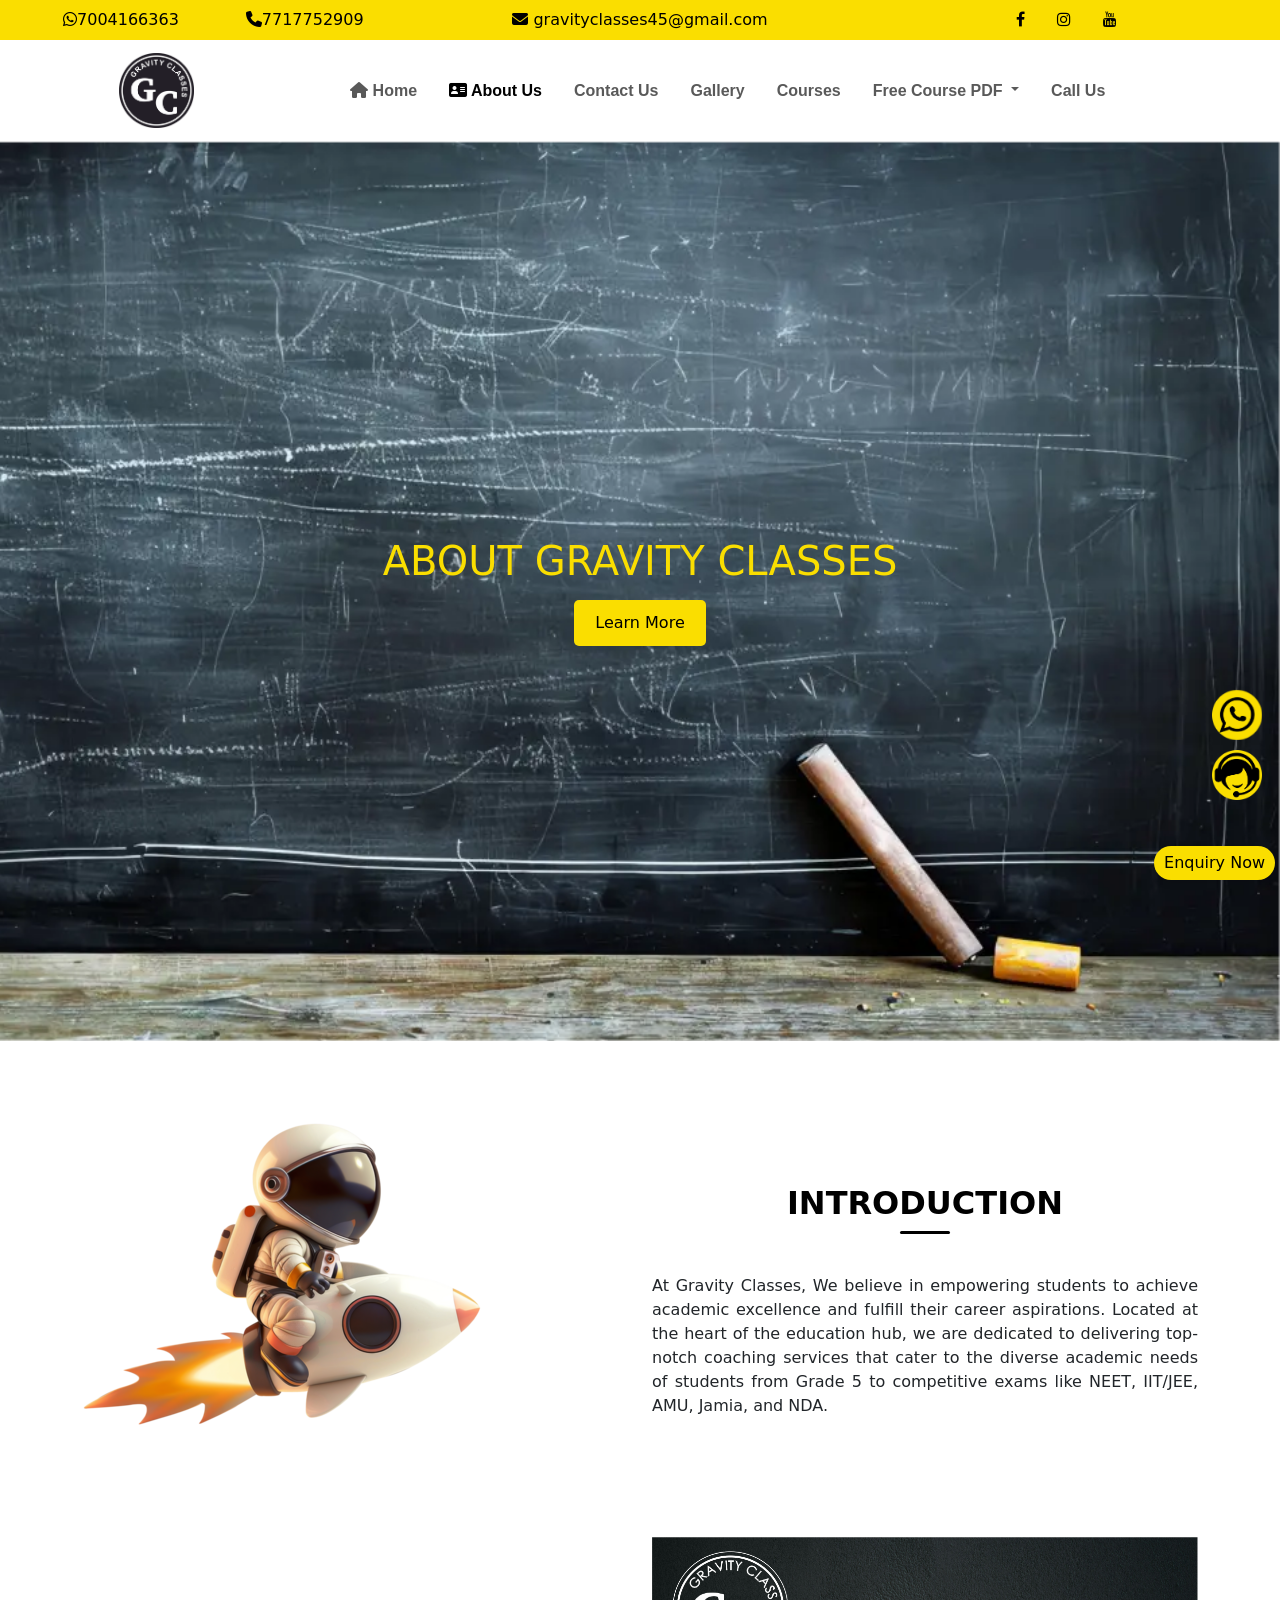
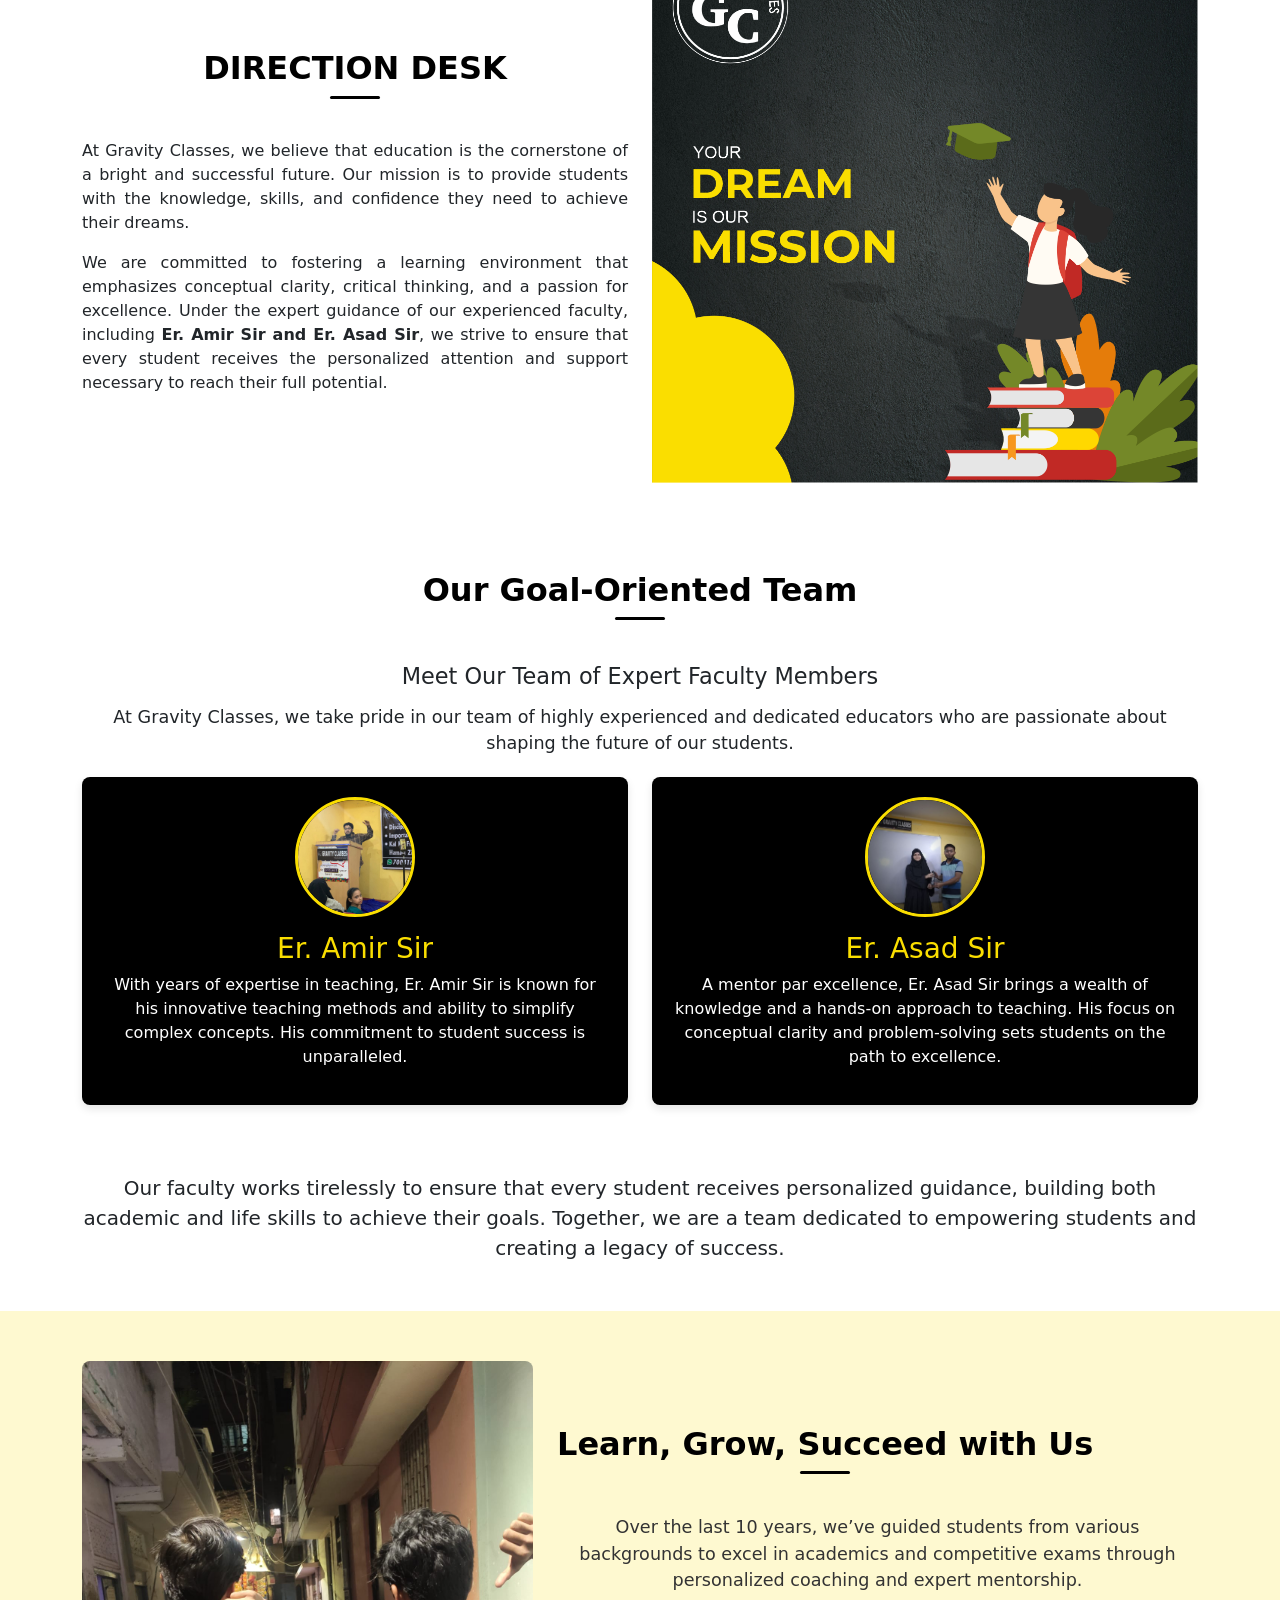
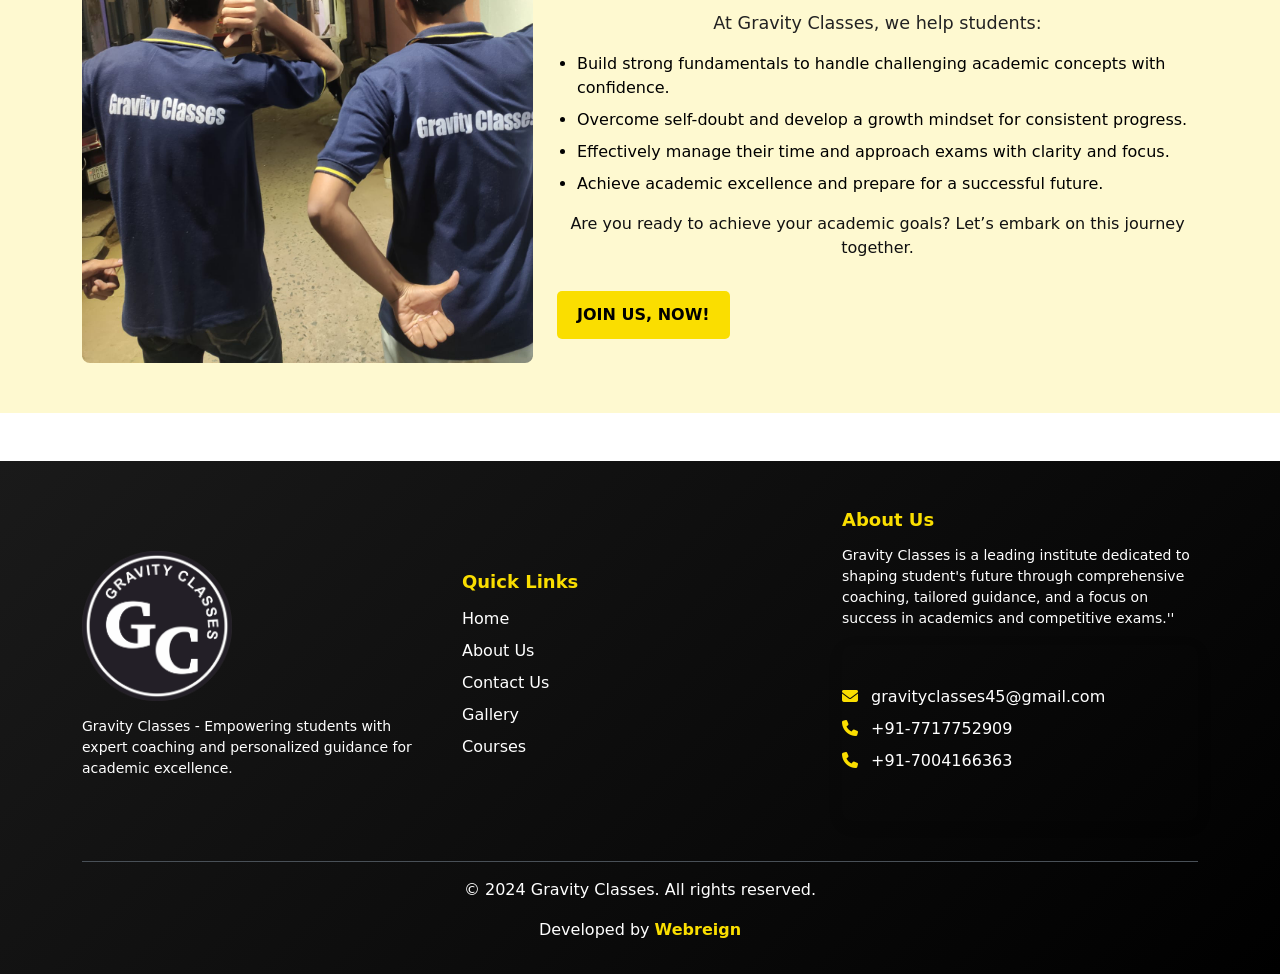
==== commit ed7eb9c0: "Update about.html" ====
--- a/about.html
+++ b/about.html
@@ -143,7 +143,7 @@
       <div class="col-md-6 d-flex align-items-center justify-content-center flex-column">
         <div class="content-box text-center">
           <h3 class="section-title">INTRODUCTION </h3>
-          <p>At Gravity Classes, we believe in empowering students to achieve academic excellence and fulfill their
+          <p>At Gravity Classes, We believe in empowering students to achieve academic excellence and fulfill their
             career aspirations. Located at the heart of the education hub, we are dedicated to delivering top-notch
             coaching services that cater to the diverse academic needs of students from Grade 5 to competitive exams
             like NEET, IIT/JEE, AMU, Jamia, and NDA.</p>
@@ -381,4 +381,4 @@
   </script>
 </body>
 
-</html>+</html>
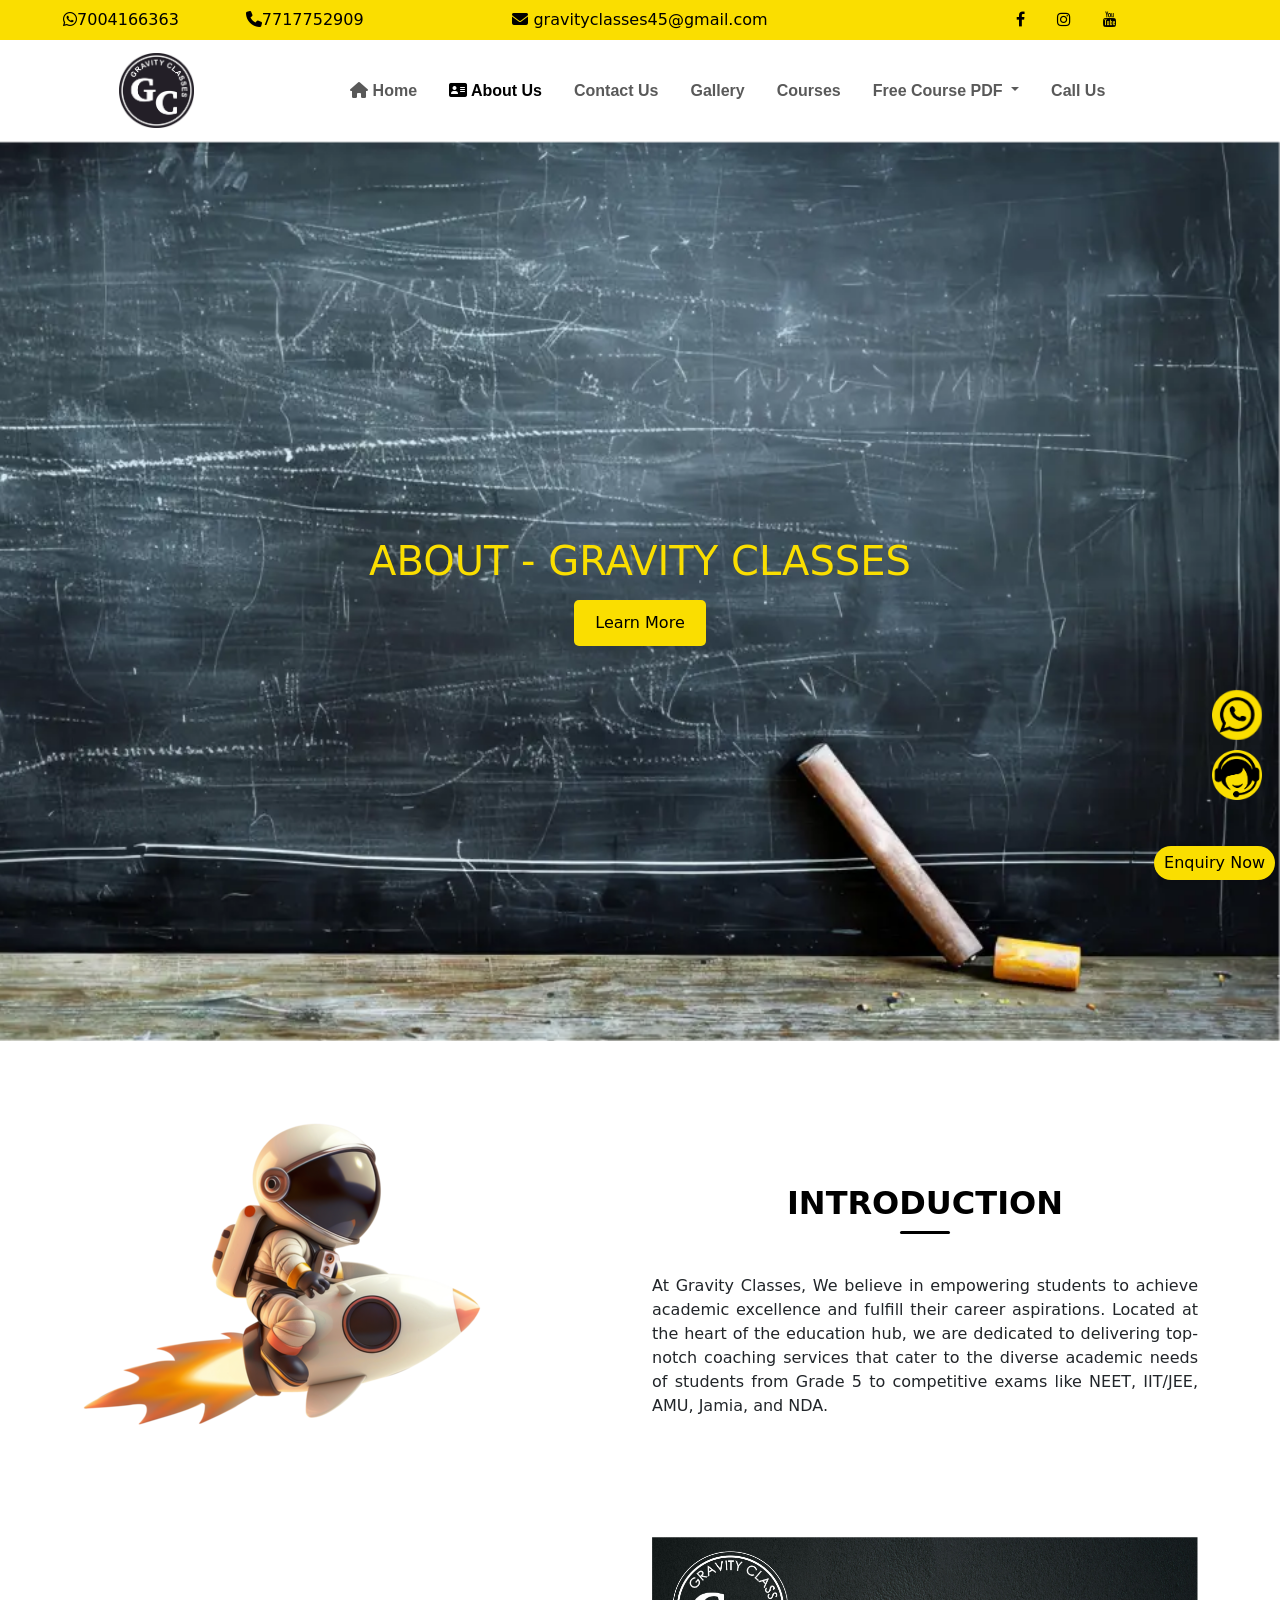
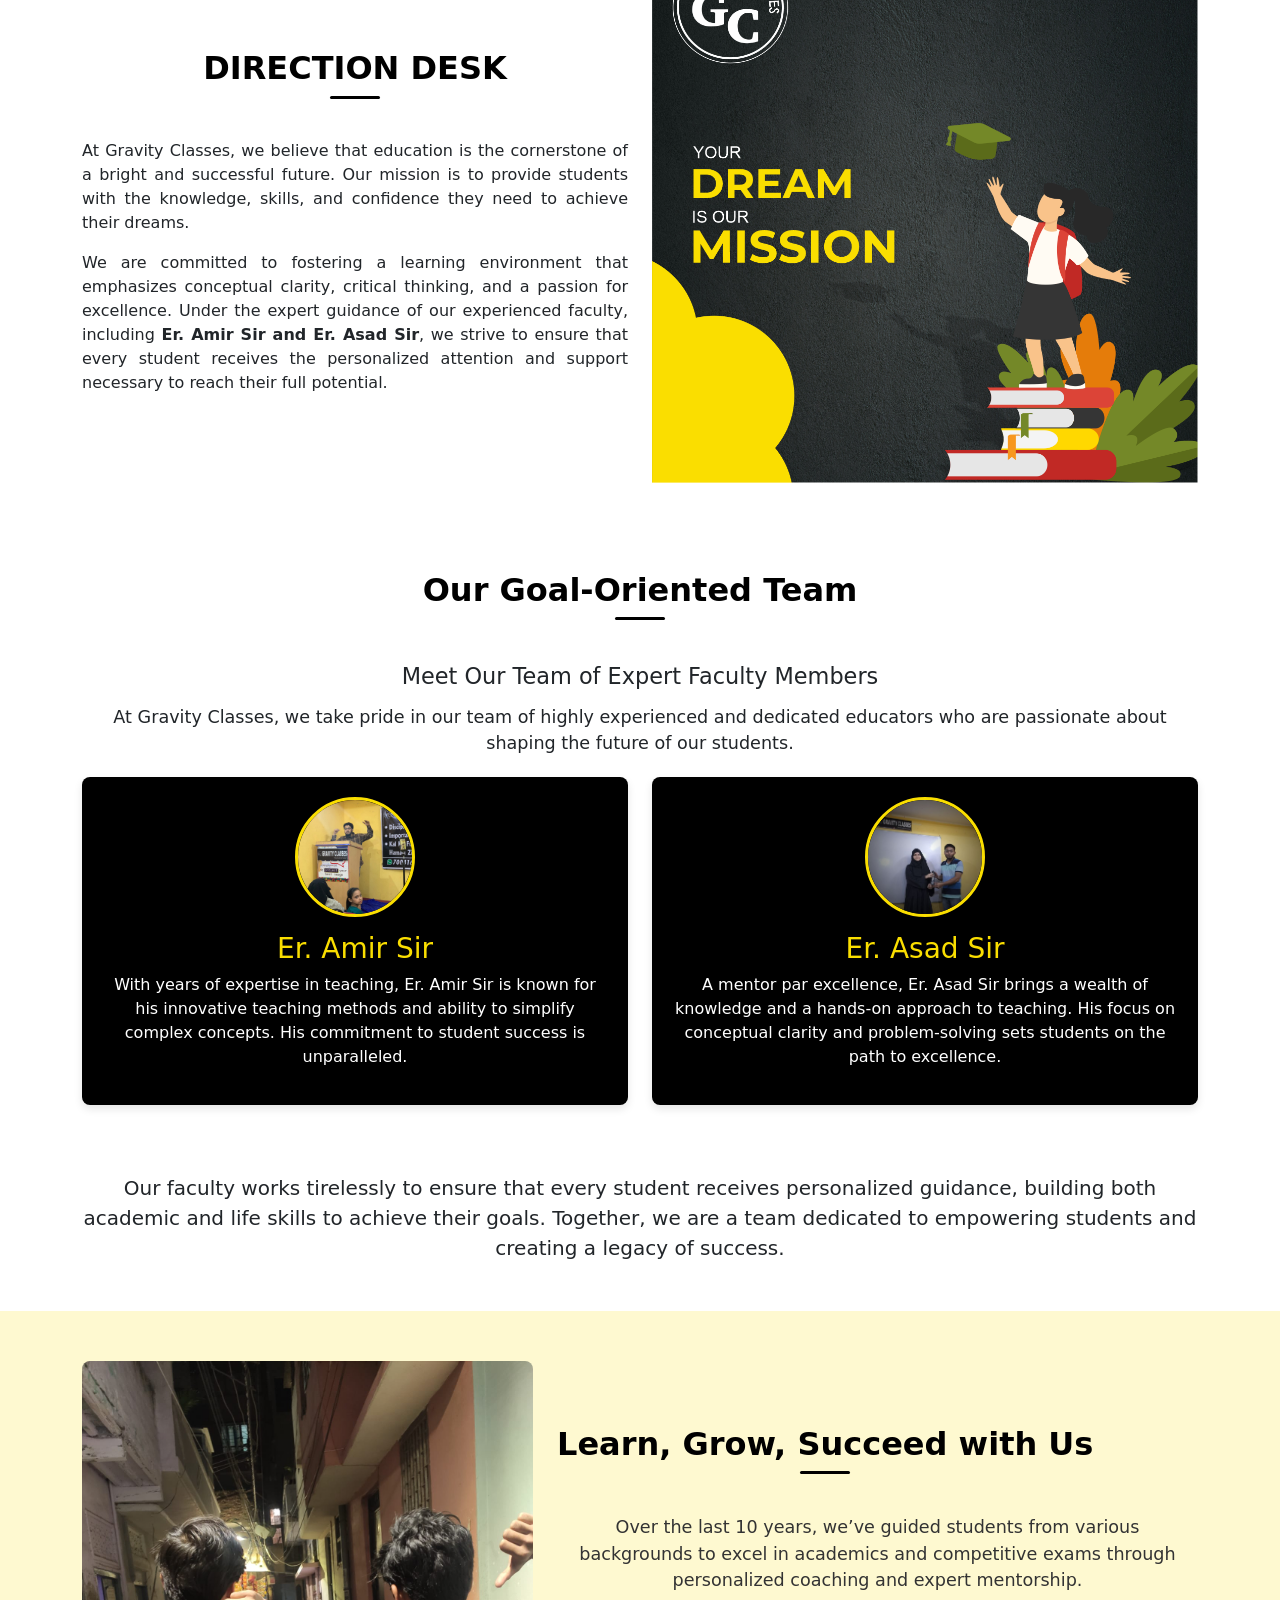
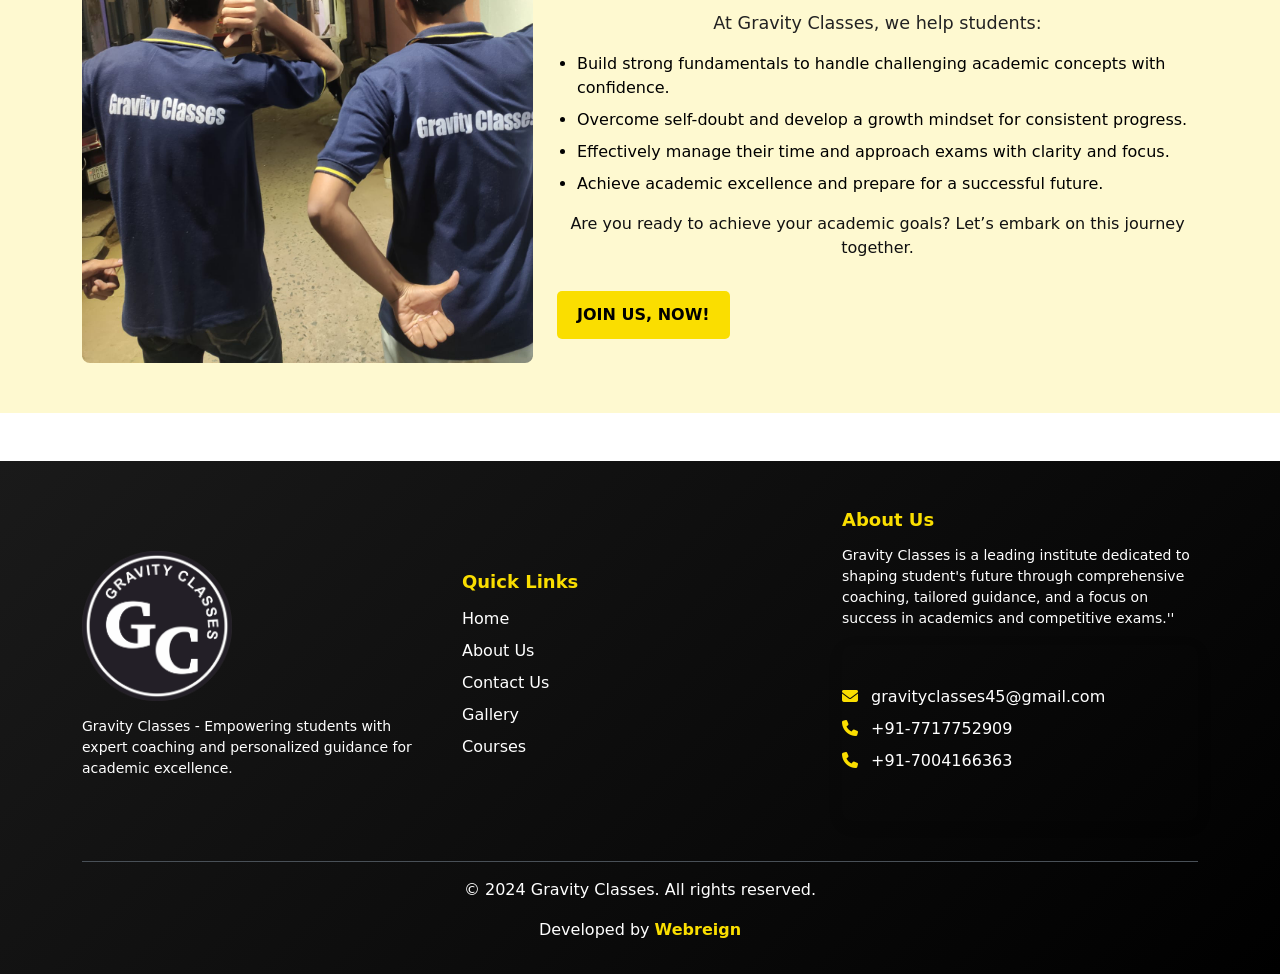
==== commit b62e98c6: "Update about.html" ====
--- a/about.html
+++ b/about.html
@@ -125,7 +125,7 @@
   <div class="container-fluid about-header">
     <div class="row">
       <div class="col-md-12">
-        <h1>ABOUT GRAVITY CLASSES</h1>
+        <h1>ABOUT - GRAVITY CLASSES</h1>
         <center><a href="#story" class="btn">Learn More</a></center>
       </div>
     </div>
